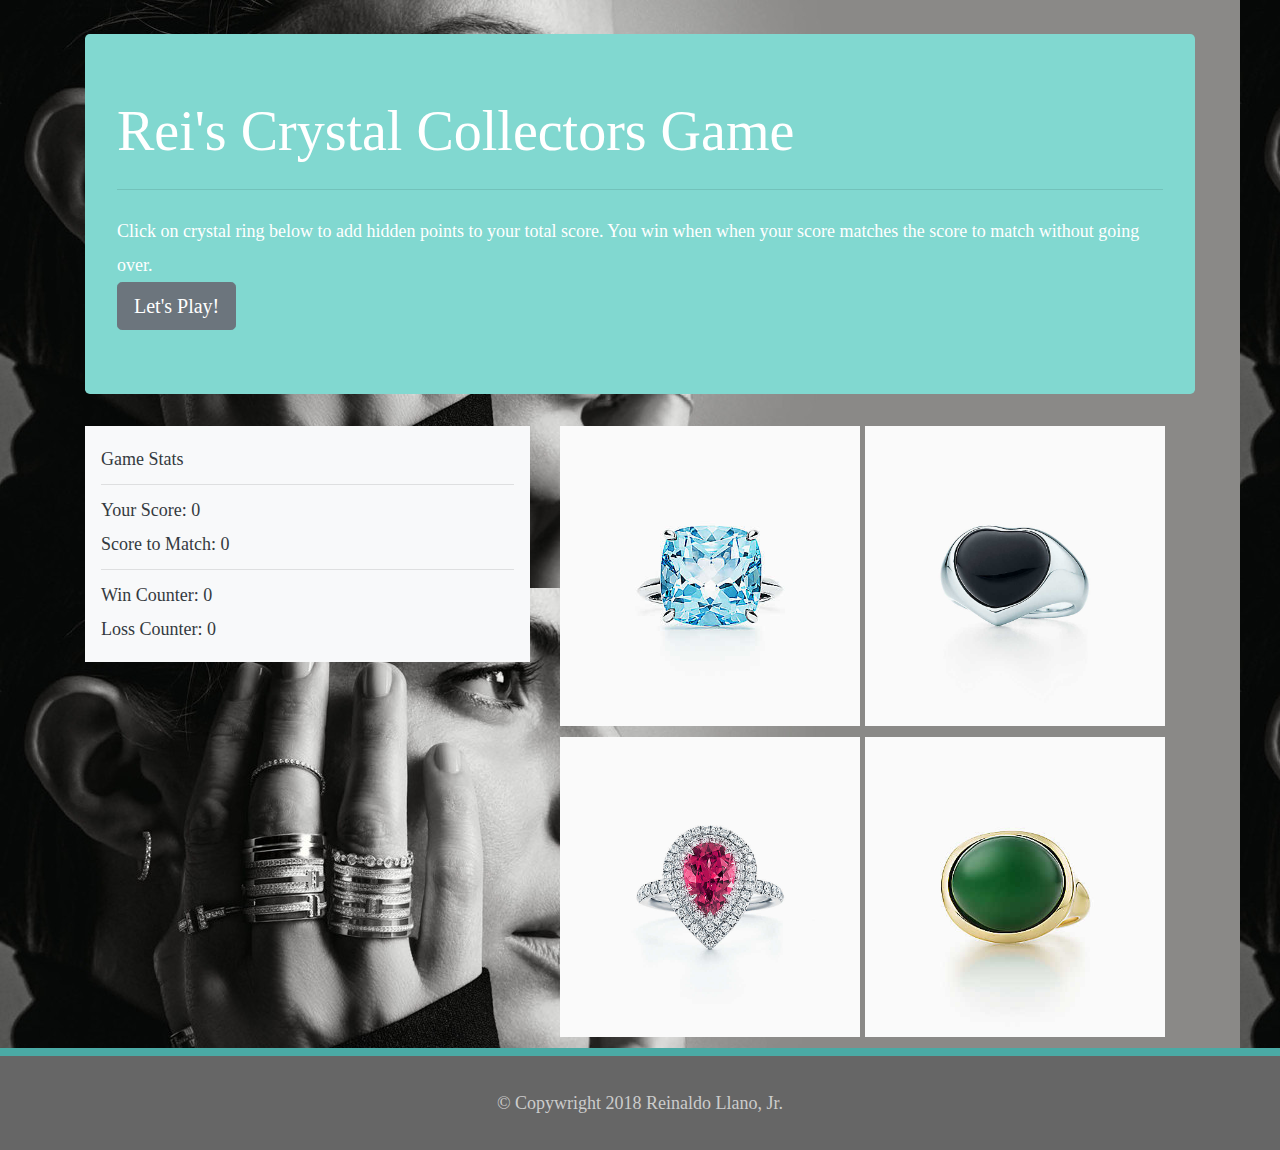
==== index.html @ 566a2db4 "commit index changes" ====
<html lang="en">

<head>
    <meta charset="UTF-8">
    <meta name="viewport" content="width=device-width, initial-scale=1.0">
    <meta http-equiv="X-UA-Compatible" content="ie=edge">
    <title>Rei's Crystal Collectors Game</title>

    <!-- STYLING/CSS  -->
    <link rel="stylesheet" href="https://maxcdn.bootstrapcdn.com/bootstrap/4.0.0/css/bootstrap.min.css" integrity="sha384-Gn5384xqQ1aoWXA+058RXPxPg6fy4IWvTNh0E263XmFcJlSAwiGgFAW/dAiS6JXm"
        crossorigin="anonymous">

    <link rel="stylesheet" type="text/css" href="assets/css/reset.css">
    <link rel="stylesheet" type="text/css" href="assets/css/style.css">

    <!-- JQUERY  -->
    <script src="https://code.jquery.com/jquery-3.2.1.slim.min.js " integrity="sha384-KJ3o2DKtIkvYIK3UENzmM7KCkRr/rE9/Qpg6aAZGJwFDMVNA/GpGFF93hXpG5KkN "
        crossorigin="anonymous "></script>

    <!-- JAVASCRIPT  -->
    <!-- ========================================= -->
    <script src="assets/javascript/game.js"></script>

</head>

<body>
    <br>
    <div class=container>
        <div class="jumbotron">
            <h1 class="display-4">Rei's Crystal Collectors Game</h1>
            <hr class="my-4">
            <p>Click on crystal ring below to add hidden points to your total score. You win when when your score matches the score to match without going over.</p>
            <p class="lead">
                <a class="btn btn-secondary btn-lg" role="button">Let's Play!</a>
            </p>
        </div>
    </div>
    <div class="container">
        <div class="row">
            <div class="col">
                <div class="p-3 mb-2 bg-light text-dark">
                    <div class="panel panel-default">
                        <div class="panel-body">
                            <h1>Game Stats</h1>
                            <hr class='my-2'>
                            <strong> Your Score: </strong>
                            <span id='user-score'>0</span>
                        </div>
                    </div>
                    <div class="panel panel-default">
                        <div class="panel-body">
                            <strong>Score to Match:</strong>
                            <span id='random-score'>0</span>
                        </div>
                    </div>
                    <hr class='my-2'>
                    <div class="panel panel-default">
                        <div class="panel-body">
                            <p> Win Counter:
                                <span id='wins'>0</span>
                            </p>
                        </div>
                    </div>
                    <div class="panel panel-default">
                        <div class="panel-body">
                            <strong>Loss Counter:</strong>
                            <span id='losses'>0</span>
                        </div>
                    </div>
                </div>
            </div>
            <div class="col-7">
                <div id="crystals">
                    <!-- We gave our crystal image the class ".crystal-image" to apply the resize-->
                    <img class="crystal-image position=relative" src="assets/images/tiffany1.jpg" alt="crystals">
                    <img class="crystal-image position=relative" src="assets/images/tiffany2.jpg" alt="crystals">
                    <br>
                    <img class="crystal-image position=relative" src="assets/images/tiffany3.jpg" alt="crystals">
                    <img class="crystal-image position=relative" src="assets/images/tiffany4.jpg" alt="crystals">
                </div>
            </div>
        </div>
    </div>
    <footer>
        <div class=" container ">
            <div class="col">
                &copy; Copywright 2018 Reinaldo Llano, Jr.
            </div>
        </div>
    </footer>

    <script src="https://cdnjs.cloudflare.com/ajax/libs/popper.js/1.12.9/umd/popper.min.js " integrity="sha384-ApNbgh9B+Y1QKtv3Rn7W3mgPxhU9K/ScQsAP7hUibX39j7fakFPskvXusvfa0b4Q "
        crossorigin="anonymous "></script>
    <script src="https://maxcdn.bootstrapcdn.com/bootstrap/4.0.0/js/bootstrap.min.js " integrity="sha384-JZR6Spejh4U02d8jOt6vLEHfe/JQGiRRSQQxSfFWpi1MquVdAyjUar5+76PVCmYl "
        crossorigin="anonymous "></script>

</body>

</html>
---- assets/css/style.css ----
.crystal-image {
    width: 300px;
    height: 300px;
}

body {
    background-image: url("../images/tiffanybackground.jpg");
    font-size: 18px;
    line-height: 34px;
    font-family: inherit;
    color: white;
    width: 100%;
}

/*footer*/

footer {
    background: #666;
    color: #fff;
    padding: 30px 0;
    clear: both;
    border-top: 8px solid #4aaaa5;
    color: #ccc;
    font-size: 18px;
    text-align: center;
}

.jumbotron {
    background-color: #81d8d0;
}

.cointainer {
    background-color: #81d8d0;
    color: #81d8d0;
}

/* Extra small devices (portrait phones, less than 576px)*/

@media screen and (max-width: 575.98px) {
    .crystal-image {
        width: 125px;
        height: 125px;
    }
}

/* Small devices (landscape phones, less than 768px)*/

@media screen and (max-width: 767.98px) {
    .crystal-image {
        width: 130px;
        height: 130px;
    }
}

/* Medium devices (tablets, less than 992px)*/

@media screen and (max-width: 991.98px) {
    .crystal-image {
        width: 175px;
        height: 175px;
    }
}

/*  Large devices (desktops, less than 1200px)*/

@media screen and (max-width: 1199.98px) {
    .crystal-image {
        width: 245px;
        height: 245px;
    }
}

/* //Extra large devices (large desktops)
// No media query since the extra-large breakpoint has no upper bound on its width
*/
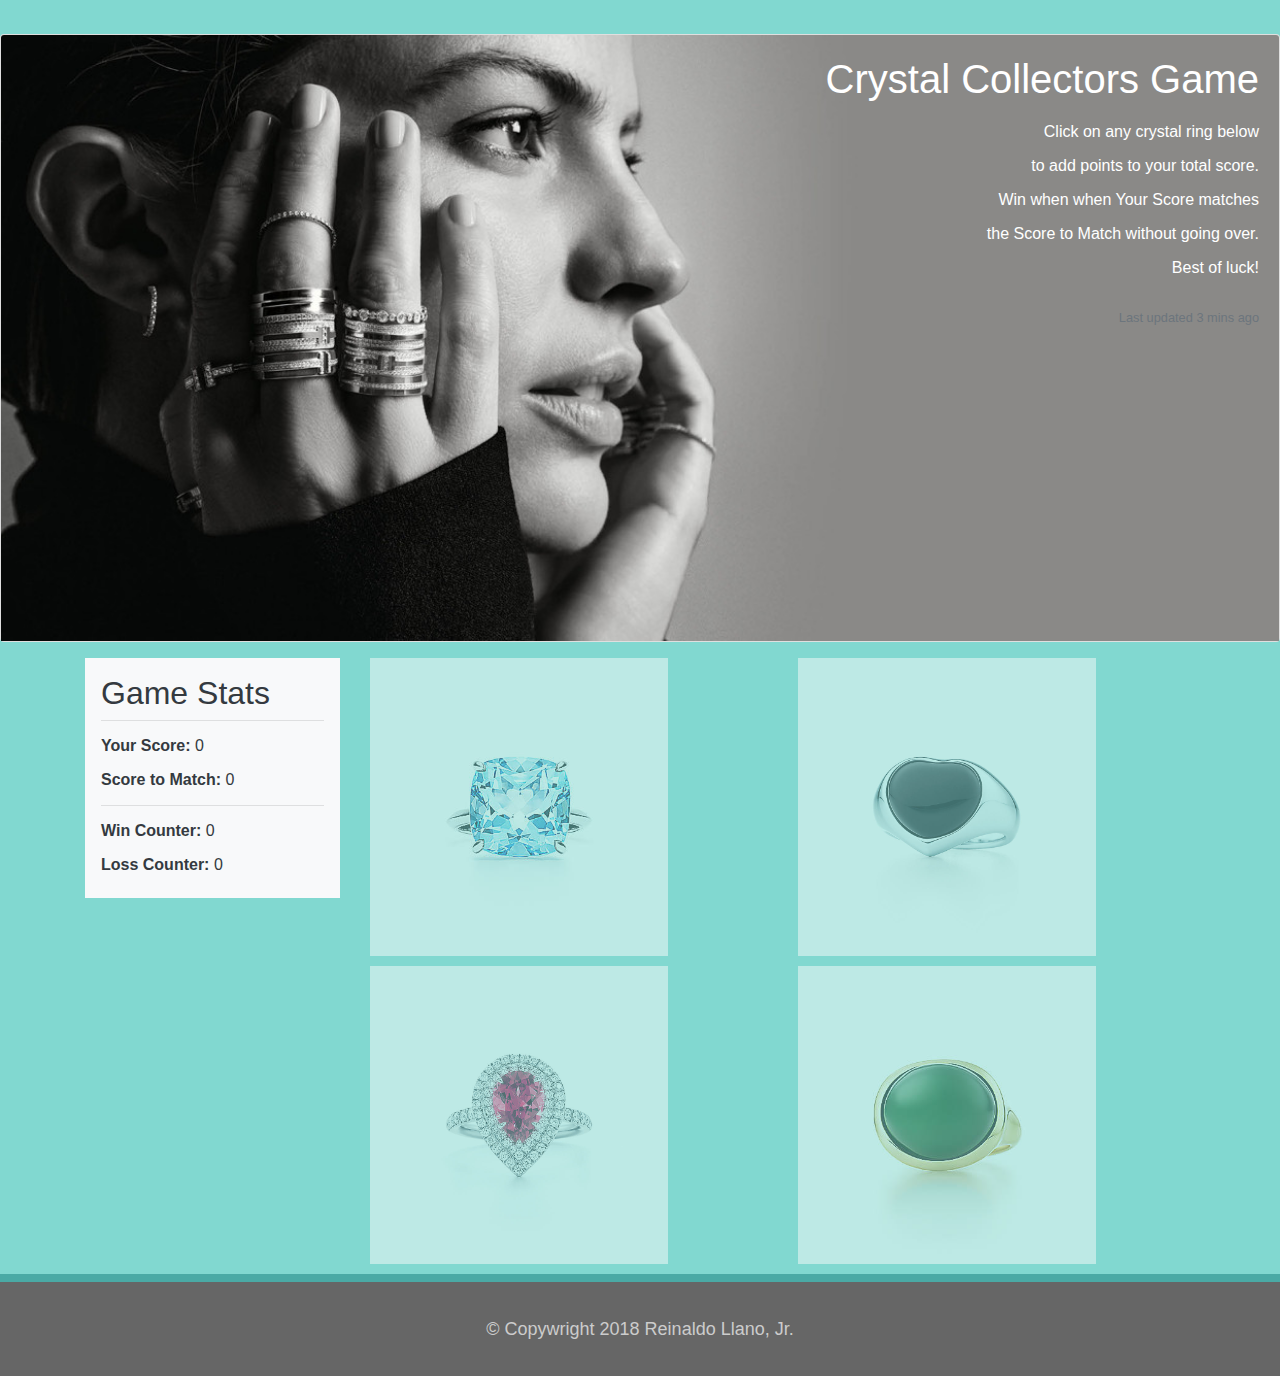
==== commit 8ae841ee: "Commit new formating changes to style and index pages" ====
--- a/index.html
+++ b/index.html
@@ -10,7 +10,6 @@
     <link rel="stylesheet" href="https://maxcdn.bootstrapcdn.com/bootstrap/4.0.0/css/bootstrap.min.css" integrity="sha384-Gn5384xqQ1aoWXA+058RXPxPg6fy4IWvTNh0E263XmFcJlSAwiGgFAW/dAiS6JXm"
         crossorigin="anonymous">
 
-    <link rel="stylesheet" type="text/css" href="assets/css/reset.css">
     <link rel="stylesheet" type="text/css" href="assets/css/style.css">
 
     <!-- JQUERY  -->
@@ -25,23 +24,27 @@
 
 <body>
     <br>
-    <div class=container>
-        <div class="jumbotron">
-            <h1 class="display-4">Rei's Crystal Collectors Game</h1>
-            <hr class="my-4">
-            <p>Click on crystal ring below to add hidden points to your total score. You win when when your score matches the score to match without going over.</p>
-            <p class="lead">
-                <a class="btn btn-secondary btn-lg" role="button">Let's Play!</a>
+    <div class="card mb-3 text-right">
+        <img class="card-img-top" src="assets/images/tiffanybackground.jpg" alt="Card image cap">
+        <div class="card-img-overlay">
+            <h1 class="card-title">Crystal Collectors Game</h1>
+            <p>Click on any crystal ring below<br>
+             to add points to your total score.<br>
+            Win when when Your Score matches<br>
+            the Score to Match without going over.<br>
+            Best of luck!</p>
+            <p class="card-text">
+                <small class="text-muted">Last updated 3 mins ago</small>
             </p>
         </div>
     </div>
     <div class="container">
         <div class="row">
-            <div class="col">
+            <div class="col-4 col-xs-6 col-s-6 col-m-4 col-lg-3 ">
                 <div class="p-3 mb-2 bg-light text-dark">
                     <div class="panel panel-default">
                         <div class="panel-body">
-                            <h1>Game Stats</h1>
+                            <h2>Game Stats</h2>
                             <hr class='my-2'>
                             <strong> Your Score: </strong>
                             <span id='user-score'>0</span>
@@ -56,9 +59,8 @@
                     <hr class='my-2'>
                     <div class="panel panel-default">
                         <div class="panel-body">
-                            <p> Win Counter:
-                                <span id='wins'>0</span>
-                            </p>
+                            <strong> Win Counter:</strong>
+                            <span id='wins'>0</span>
                         </div>
                     </div>
                     <div class="panel panel-default">
@@ -69,17 +71,26 @@
                     </div>
                 </div>
             </div>
-            <div class="col-7">
-                <div id="crystals">
-                    <!-- We gave our crystal image the class ".crystal-image" to apply the resize-->
-                    <img class="crystal-image position=relative" src="assets/images/tiffany1.jpg" alt="crystals">
-                    <img class="crystal-image position=relative" src="assets/images/tiffany2.jpg" alt="crystals">
-                    <br>
-                    <img class="crystal-image position=relative" src="assets/images/tiffany3.jpg" alt="crystals">
-                    <img class="crystal-image position=relative" src="assets/images/tiffany4.jpg" alt="crystals">
+            <div class="col">
+                <div class="row">
+                    <div class="col" id="tl">
+                        <img src="assets/images/tiffany1.jpg" class="anime" alt="crystal 1" id="tl">
+                    </div>
+                    <div class="col" id="tr">
+                        <img src="assets/images/tiffany2.jpg" class="anime" alt="crystal 2"  id="tr">
+                    </div>
+                </div>
+                <div class="row">
+                    <div class="col" id="bl">
+                        <img src="assets/images/tiffany3.jpg" class="anime" alt="crystal 3"  id="bl">
+                    </div>
+                    <div class="col" id="br">
+                        <img src="assets/images/tiffany4.jpg" class="anime" alt="crystal 4"  id="br">
+                    </div>
                 </div>
             </div>
         </div>
+    </div>
     </div>
     <footer>
         <div class=" container ">
--- a/assets/css/style.css
+++ b/assets/css/style.css
@@ -1,11 +1,38 @@
-.crystal-image {
+/*img {
+    width: 75%;
+    padding-bottom: 5px;
+}*/
+
+#tl{
+    width: 75%;
+    padding-bottom: 5px;
+}
+
+#tr{
+    width: 75%;
+    padding-bottom: 5px;
+}
+
+#bl{
+    width: 75%;
+    padding-bottom: 5px;
+}
+
+
+#br{
+    width: 75%;
+    padding-bottom: 5px;
+}
+
+/*.crystal-image {
     width: 300px;
     height: 300px;
 }
+*/
 
 body {
-    background-image: url("../images/tiffanybackground.jpg");
-    font-size: 18px;
+    background-color: #81d8d0;
+    font-size: 16px;
     line-height: 34px;
     font-family: inherit;
     color: white;
@@ -25,51 +52,22 @@
     text-align: center;
 }
 
-.jumbotron {
+.cointainer {
     background-color: #81d8d0;
+    color: white;
 }
 
-.cointainer {
-    background-color: #81d8d0;
-    color: #81d8d0;
+.anime {
+    float: left;
+    width: 90%;
+    opacity: .5;
+    transition: .5s;
+    /* Animation */
 }
 
-/* Extra small devices (portrait phones, less than 576px)*/
-
-@media screen and (max-width: 575.98px) {
-    .crystal-image {
-        width: 125px;
-        height: 125px;
-    }
-}
-
-/* Small devices (landscape phones, less than 768px)*/
-
-@media screen and (max-width: 767.98px) {
-    .crystal-image {
-        width: 130px;
-        height: 130px;
-    }
-}
-
-/* Medium devices (tablets, less than 992px)*/
-
-@media screen and (max-width: 991.98px) {
-    .crystal-image {
-        width: 175px;
-        height: 175px;
-    }
-}
-
-/*  Large devices (desktops, less than 1200px)*/
-
-@media screen and (max-width: 1199.98px) {
-    .crystal-image {
-        width: 245px;
-        height: 245px;
-    }
-}
-
-/* //Extra large devices (large desktops)
-// No media query since the extra-large breakpoint has no upper bound on its width
-*/+.anime:hover {
+    transition: .5s;
+    /* Animation */
+    opacity: 1;
+    border-radius: 75%;
+}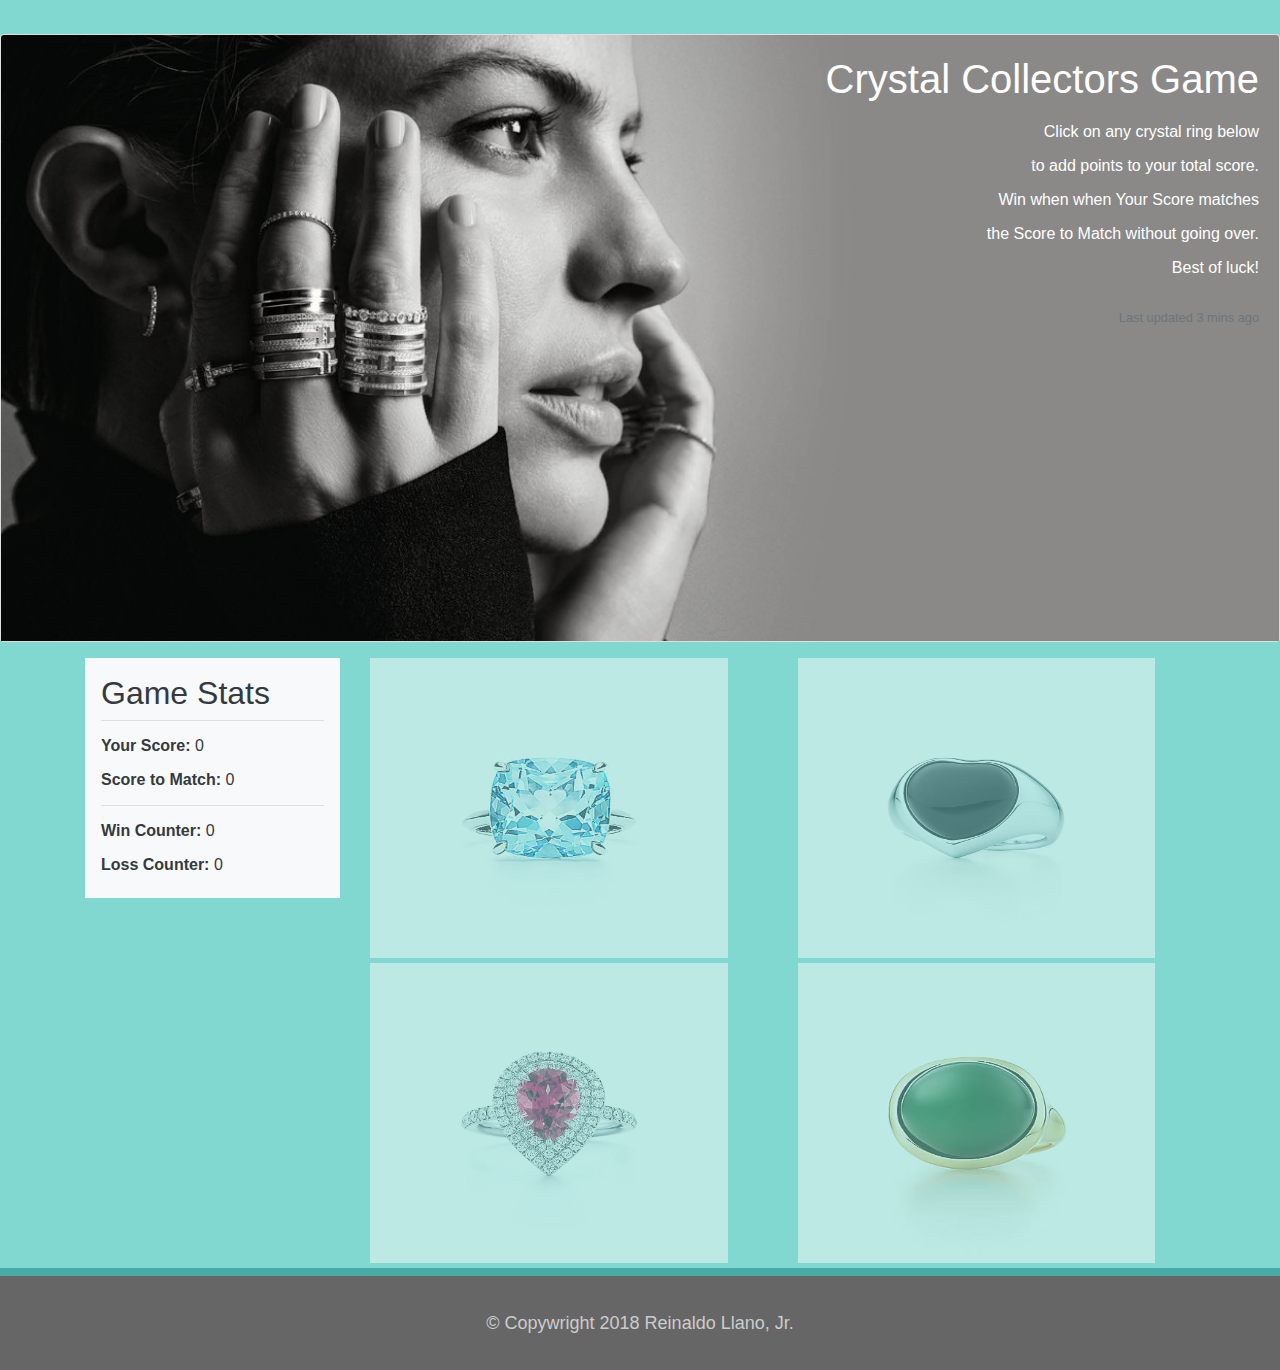
==== commit 3944c0b3: "Commiit Changes to Files" ====
--- a/index.html
+++ b/index.html
@@ -44,7 +44,7 @@
                 <div class="p-3 mb-2 bg-light text-dark">
                     <div class="panel panel-default">
                         <div class="panel-body">
-                            <h2>Game Stats</h2>
+                            <strong><h2>Game Stats</h2></strong>
                             <hr class='my-2'>
                             <strong> Your Score: </strong>
                             <span id='user-score'>0</span>
@@ -74,23 +74,22 @@
             <div class="col">
                 <div class="row">
                     <div class="col" id="tl">
-                        <img src="assets/images/tiffany1.jpg" class="anime" alt="crystal 1" id="tl">
+                        <img src="assets/images/tiffany1.jpg" class="anime crystal-image" alt="crystal 1" id="tl crystals">
                     </div>
                     <div class="col" id="tr">
-                        <img src="assets/images/tiffany2.jpg" class="anime" alt="crystal 2"  id="tr">
+                        <img src="assets/images/tiffany2.jpg" class="anime crystal-image" alt="crystal 2"  id="tr crystals">
                     </div>
                 </div>
                 <div class="row">
                     <div class="col" id="bl">
-                        <img src="assets/images/tiffany3.jpg" class="anime" alt="crystal 3"  id="bl">
+                        <img src="assets/images/tiffany3.jpg" class="anime crystal-image" alt="crystal 3"  id="bl crystals">
                     </div>
                     <div class="col" id="br">
-                        <img src="assets/images/tiffany4.jpg" class="anime" alt="crystal 4"  id="br">
+                        <img src="assets/images/tiffany4.jpg" class="anime crystal-image" alt="crystal 4"  id="br crystals">
                     </div>
                 </div>
             </div>
         </div>
-    </div>
     </div>
     <footer>
         <div class=" container ">
--- a/assets/css/style.css
+++ b/assets/css/style.css
@@ -1,7 +1,4 @@
-/*img {
-    width: 75%;
-    padding-bottom: 5px;
-}*/
+
 
 #tl{
     width: 75%;
@@ -24,11 +21,11 @@
     padding-bottom: 5px;
 }
 
-/*.crystal-image {
+.crystal-image {
     width: 300px;
     height: 300px;
 }
-*/
+
 
 body {
     background-color: #81d8d0;
@@ -36,8 +33,9 @@
     line-height: 34px;
     font-family: inherit;
     color: white;
-    width: 100%;
+
 }
+
 
 /*footer*/
 
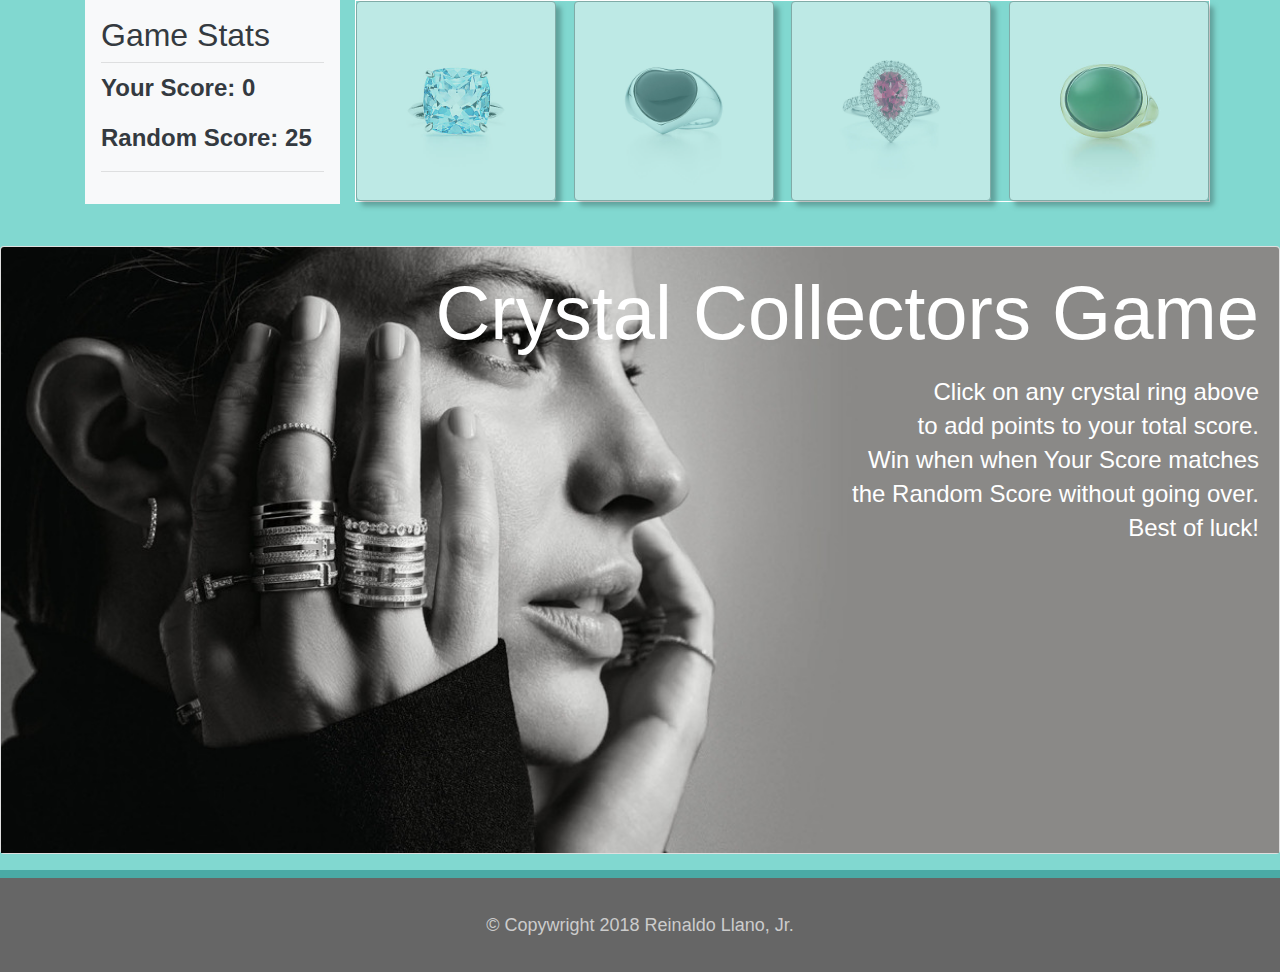
==== commit e3e4823b: "Commit final changes to primary files" ====
--- a/index.html
+++ b/index.html
@@ -1,109 +1,101 @@
+<!DOCTYPE html>
 <html lang="en">
 
 <head>
     <meta charset="UTF-8">
     <meta name="viewport" content="width=device-width, initial-scale=1.0">
     <meta http-equiv="X-UA-Compatible" content="ie=edge">
-    <title>Rei's Crystal Collectors Game</title>
-
+    <title>Crystal's Collectors Game</title>
     <!-- STYLING/CSS  -->
     <link rel="stylesheet" href="https://maxcdn.bootstrapcdn.com/bootstrap/4.0.0/css/bootstrap.min.css" integrity="sha384-Gn5384xqQ1aoWXA+058RXPxPg6fy4IWvTNh0E263XmFcJlSAwiGgFAW/dAiS6JXm"
         crossorigin="anonymous">
-
-    <link rel="stylesheet" type="text/css" href="assets/css/style.css">
+    <link rel="stylesheet" type="text/css" href="assets/css/style2.css">
 
     <!-- JQUERY  -->
-    <script src="https://code.jquery.com/jquery-3.2.1.slim.min.js " integrity="sha384-KJ3o2DKtIkvYIK3UENzmM7KCkRr/rE9/Qpg6aAZGJwFDMVNA/GpGFF93hXpG5KkN "
-        crossorigin="anonymous "></script>
+    <script src="https://code.jquery.com/jquery-3.2.1.slim.min.js "></script>
 
-    <!-- JAVASCRIPT  -->
-    <!-- ========================================= -->
-    <script src="assets/javascript/game.js"></script>
+
+
 
 </head>
 
 <body>
-    <br>
-    <div class="card mb-3 text-right">
-        <img class="card-img-top" src="assets/images/tiffanybackground.jpg" alt="Card image cap">
-        <div class="card-img-overlay">
-            <h1 class="card-title">Crystal Collectors Game</h1>
-            <p>Click on any crystal ring below<br>
-             to add points to your total score.<br>
-            Win when when Your Score matches<br>
-            the Score to Match without going over.<br>
-            Best of luck!</p>
-            <p class="card-text">
-                <small class="text-muted">Last updated 3 mins ago</small>
-            </p>
-        </div>
-    </div>
+ 
     <div class="container">
         <div class="row">
-            <div class="col-4 col-xs-6 col-s-6 col-m-4 col-lg-3 ">
+            <div class="col-4 col-xs-6 col-s-6 col-m-4 col-lg-3">
                 <div class="p-3 mb-2 bg-light text-dark">
                     <div class="panel panel-default">
                         <div class="panel-body">
-                            <strong><h2>Game Stats</h2></strong>
+                            <h2>Game Stats</h2>
                             <hr class='my-2'>
-                            <strong> Your Score: </strong>
-                            <span id='user-score'>0</span>
+                            <strong>
+                                <p id="score"></p>
+                            </strong>
                         </div>
                     </div>
                     <div class="panel panel-default">
                         <div class="panel-body">
-                            <strong>Score to Match:</strong>
-                            <span id='random-score'>0</span>
+                            <strong>
+                                <p id="results"></p>
+                            </strong>
                         </div>
                     </div>
                     <hr class='my-2'>
                     <div class="panel panel-default">
                         <div class="panel-body">
-                            <strong> Win Counter:</strong>
-                            <span id='wins'>0</span>
+                            <strong>
+                                <p id="wins"></p>
+                            </strong>
                         </div>
                     </div>
                     <div class="panel panel-default">
                         <div class="panel-body">
-                            <strong>Loss Counter:</strong>
-                            <span id='losses'>0</span>
+                            <strong>
+                                <p id="losses"></p>
+                            </strong>
                         </div>
                     </div>
                 </div>
             </div>
             <div class="col">
                 <div class="row">
-                    <div class="col" id="tl">
-                        <img src="assets/images/tiffany1.jpg" class="anime crystal-image" alt="crystal 1" id="tl crystals">
-                    </div>
-                    <div class="col" id="tr">
-                        <img src="assets/images/tiffany2.jpg" class="anime crystal-image" alt="crystal 2"  id="tr crystals">
-                    </div>
-                </div>
-                <div class="row">
-                    <div class="col" id="bl">
-                        <img src="assets/images/tiffany3.jpg" class="anime crystal-image" alt="crystal 3"  id="bl crystals">
-                    </div>
-                    <div class="col" id="br">
-                        <img src="assets/images/tiffany4.jpg" class="anime crystal-image" alt="crystal 4"  id="br crystals">
+                    <!-- Crystals get added to site-->
+                    <div class="crystals">
+
                     </div>
                 </div>
             </div>
         </div>
     </div>
+    <br>
+    <div class="card mb-3 text-right">
+        <img class="card-img-top" src="assets/images/tiffanybackground.jpg" height="25%" alt="Card image cap">
+        <div class="card-img-overlay">
+            <h1 class="card-title">Crystal Collectors Game</h1>
+            <p class="card-text">
+                <p>Click on any crystal ring above
+                <br> to add points to your total score.
+                <br> Win when when Your Score matches
+                <br> the Random Score without going over.
+                <br> Best of luck!</p>
+            </p>
+        </div>
+    </div>
+
+
+
     <footer>
-        <div class=" container ">
+        <div class="container">
             <div class="col">
                 &copy; Copywright 2018 Reinaldo Llano, Jr.
             </div>
         </div>
     </footer>
 
-    <script src="https://cdnjs.cloudflare.com/ajax/libs/popper.js/1.12.9/umd/popper.min.js " integrity="sha384-ApNbgh9B+Y1QKtv3Rn7W3mgPxhU9K/ScQsAP7hUibX39j7fakFPskvXusvfa0b4Q "
-        crossorigin="anonymous "></script>
-    <script src="https://maxcdn.bootstrapcdn.com/bootstrap/4.0.0/js/bootstrap.min.js " integrity="sha384-JZR6Spejh4U02d8jOt6vLEHfe/JQGiRRSQQxSfFWpi1MquVdAyjUar5+76PVCmYl "
-        crossorigin="anonymous "></script>
-
+    <!-- JAVASCRIPT  -->
+    <script type="text/javascript" src="assets/javascript/javatest.js"></script>
 </body>
 
+
 </html>--- a/assets/css/style2.css
+++ b/assets/css/style2.css
@@ -0,0 +1,90 @@
+.crystals {
+    display: flex;
+    flex-wrap: wrap;
+    flex: 75%;
+    justify-content: space-between;
+    border: 1px solid white;
+    align-items: center;
+}
+
+.crystal {
+    border: 1px solid grey;
+    width: 200px;
+    height: 200px;
+    padding-right: 5px;
+    border-radius: 4px;
+    box-shadow: 5px 5px 5px rgba(0, 0, 0, 0.5);
+}
+
+body {
+    background-color: #81d8d0;
+    font-size: 24px;
+    line-height: 34px;
+    font-family: inherit;
+    color: white;
+}
+
+h1 {
+    font-size: 76px;
+}
+
+img {
+    width: 75%;
+}
+
+/*footer*/
+
+footer {
+    background: #666;
+    color: #fff;
+    padding: 30px 0;
+    clear: both;
+    border-top: 8px solid #4aaaa5;
+    color: #ccc;
+    font-size: 18px;
+    text-align: center;
+}
+
+.cointainer {
+    background-color: #81d8d0;
+    color: white;
+}
+
+.anime {
+    opacity: .5;
+    transition: .5s;
+    /* Animation */
+}
+
+.anime:hover {
+    transition: .5s;
+    /* Animation */
+    opacity: 1;
+    border-radius: 75%;
+}
+
+@media (max-width: 640px) {
+    .crystal {
+        width: 125px;
+        height: 125px;
+    }
+    body {
+        font-size: 12px;
+    }
+    h1 {
+        font-size: 18px;
+    }
+}
+
+@media (max-width: 768px) {
+    .crystal {
+        width: 150px;
+        height: 150px;
+    }
+    body {
+        font-size: 14px;
+    }
+    h1 {
+    font-size: 30px;
+}
+}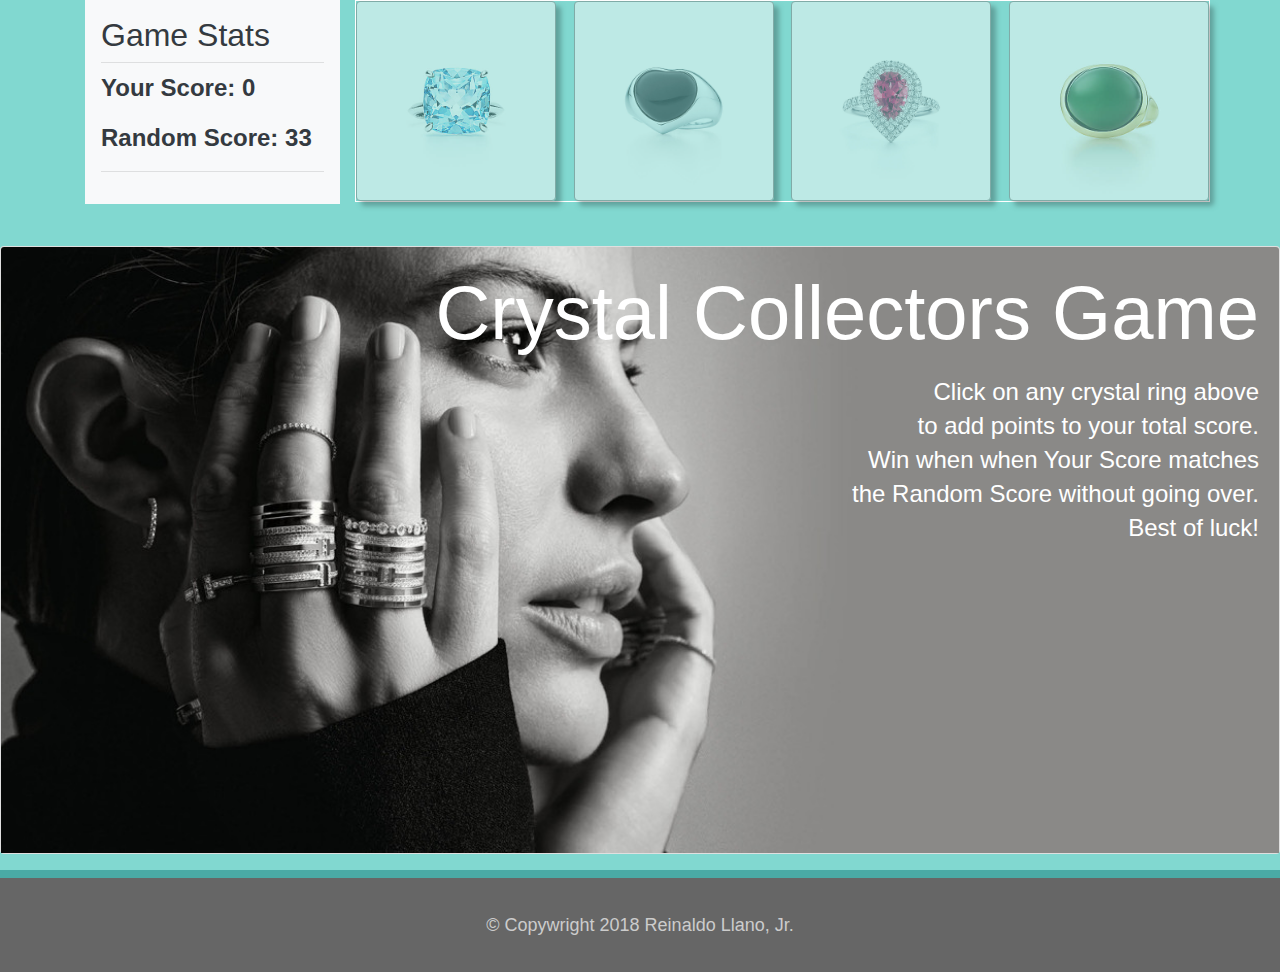
==== commit f47362ec: "Commit final change to HTML file" ====
--- a/index.html
+++ b/index.html
@@ -9,7 +9,7 @@
     <!-- STYLING/CSS  -->
     <link rel="stylesheet" href="https://maxcdn.bootstrapcdn.com/bootstrap/4.0.0/css/bootstrap.min.css" integrity="sha384-Gn5384xqQ1aoWXA+058RXPxPg6fy4IWvTNh0E263XmFcJlSAwiGgFAW/dAiS6JXm"
         crossorigin="anonymous">
-    <link rel="stylesheet" type="text/css" href="assets/css/style2.css">
+    <link rel="stylesheet" type="text/css" href="assets/css/style.css">
 
     <!-- JQUERY  -->
     <script src="https://code.jquery.com/jquery-3.2.1.slim.min.js "></script>
@@ -94,7 +94,7 @@
     </footer>
 
     <!-- JAVASCRIPT  -->
-    <script type="text/javascript" src="assets/javascript/javatest.js"></script>
+    <script type="text/javascript" src="assets/javascript/game.js"></script>
 </body>
 
 
--- a/assets/css/style.css
+++ b/assets/css/style.css
@@ -0,0 +1,90 @@
+.crystals {
+    display: flex;
+    flex-wrap: wrap;
+    flex: 75%;
+    justify-content: space-between;
+    border: 1px solid white;
+    align-items: center;
+}
+
+.crystal {
+    border: 1px solid grey;
+    width: 200px;
+    height: 200px;
+    padding-right: 5px;
+    border-radius: 4px;
+    box-shadow: 5px 5px 5px rgba(0, 0, 0, 0.5);
+}
+
+body {
+    background-color: #81d8d0;
+    font-size: 24px;
+    line-height: 34px;
+    font-family: inherit;
+    color: white;
+}
+
+h1 {
+    font-size: 76px;
+}
+
+img {
+    width: 75%;
+}
+
+/*footer*/
+
+footer {
+    background: #666;
+    color: #fff;
+    padding: 30px 0;
+    clear: both;
+    border-top: 8px solid #4aaaa5;
+    color: #ccc;
+    font-size: 18px;
+    text-align: center;
+}
+
+.cointainer {
+    background-color: #81d8d0;
+    color: white;
+}
+
+.anime {
+    opacity: .5;
+    transition: .5s;
+    /* Animation */
+}
+
+.anime:hover {
+    transition: .5s;
+    /* Animation */
+    opacity: 1;
+    border-radius: 75%;
+}
+
+@media (max-width: 640px) {
+    .crystal {
+        width: 125px;
+        height: 125px;
+    }
+    body {
+        font-size: 12px;
+    }
+    h1 {
+        font-size: 18px;
+    }
+}
+
+@media (max-width: 768px) {
+    .crystal {
+        width: 150px;
+        height: 150px;
+    }
+    body {
+        font-size: 14px;
+    }
+    h1 {
+    font-size: 30px;
+}
+}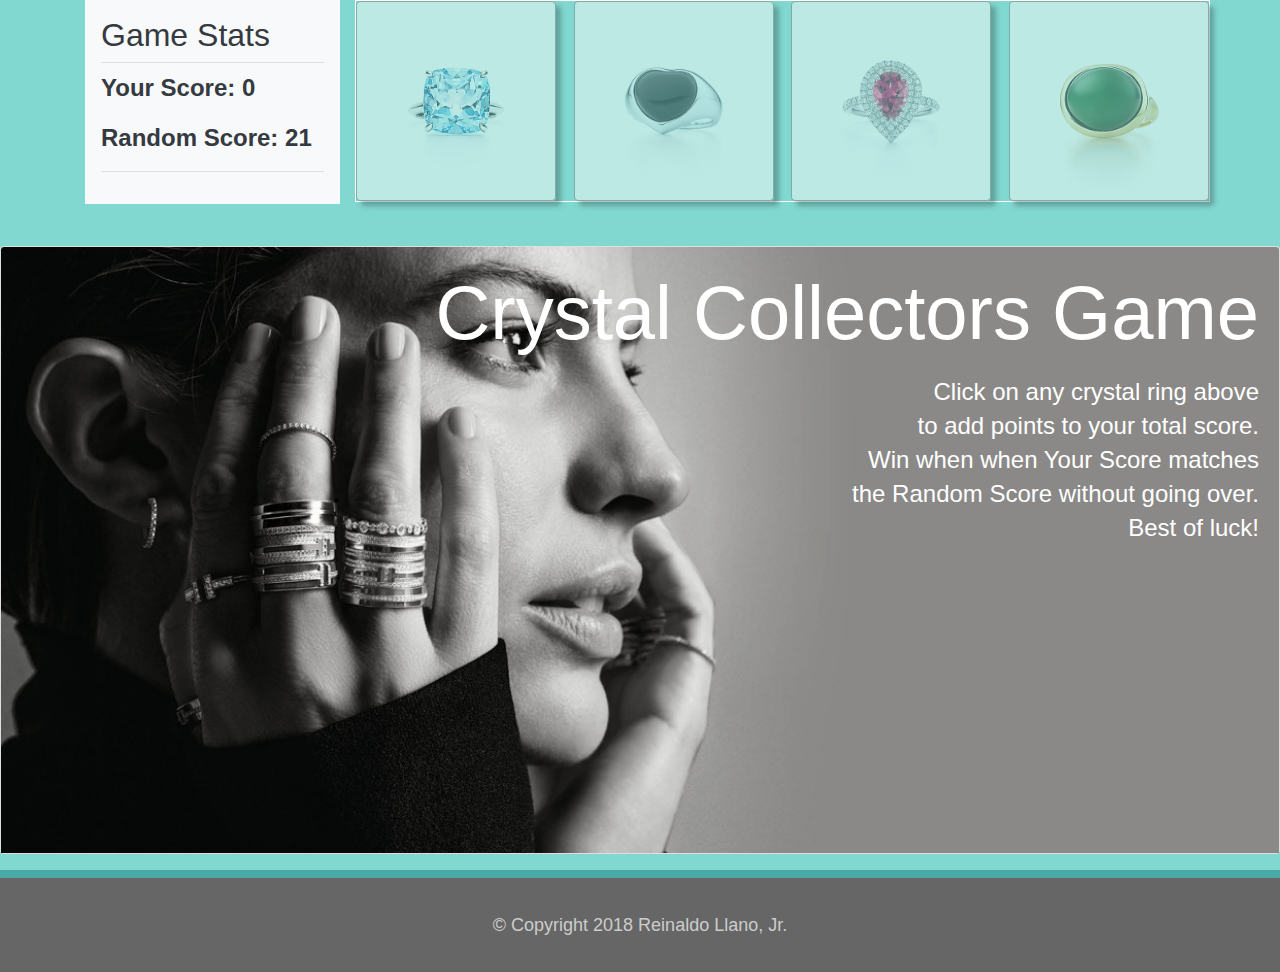
==== commit 1dcedd6a: "Commit changes to footer" ====
--- a/index.html
+++ b/index.html
@@ -88,7 +88,7 @@
     <footer>
         <div class="container">
             <div class="col">
-                &copy; Copywright 2018 Reinaldo Llano, Jr.
+                &copy; Copyright 2018 Reinaldo Llano, Jr.
             </div>
         </div>
     </footer>
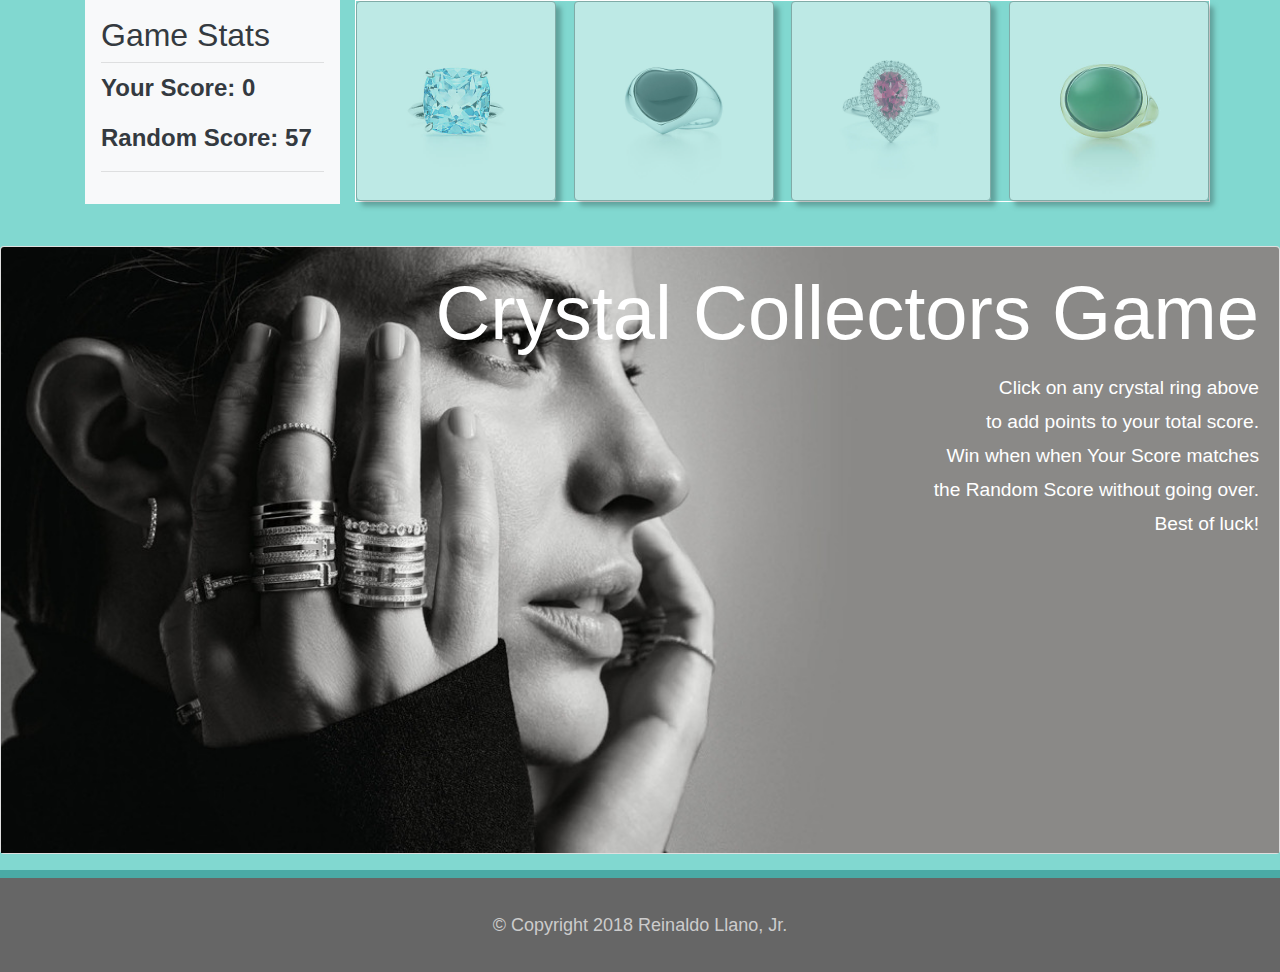
==== commit 8923a679: "Commit fix to mobile version" ====
--- a/index.html
+++ b/index.html
@@ -73,12 +73,12 @@
         <img class="card-img-top" src="assets/images/tiffanybackground.jpg" height="25%" alt="Card image cap">
         <div class="card-img-overlay">
             <h1 class="card-title">Crystal Collectors Game</h1>
-            <p class="card-text">
-                <p>Click on any crystal ring above
-                <br> to add points to your total score.
-                <br> Win when when Your Score matches
-                <br> the Random Score without going over.
-                <br> Best of luck!</p>
+            <p class="card-text small">
+                Click on any crystal ring above <br>
+                to add points to your total score.<br>
+                Win when when Your Score matches<br>
+                the Random Score without going over.<br>
+                Best of luck!
             </p>
         </div>
     </div>
--- a/assets/css/style.css
+++ b/assets/css/style.css
@@ -74,6 +74,10 @@
     h1 {
         font-size: 18px;
     }
+    p {
+    line-height: 2.5
+    }
+    ;
 }
 
 @media (max-width: 768px) {
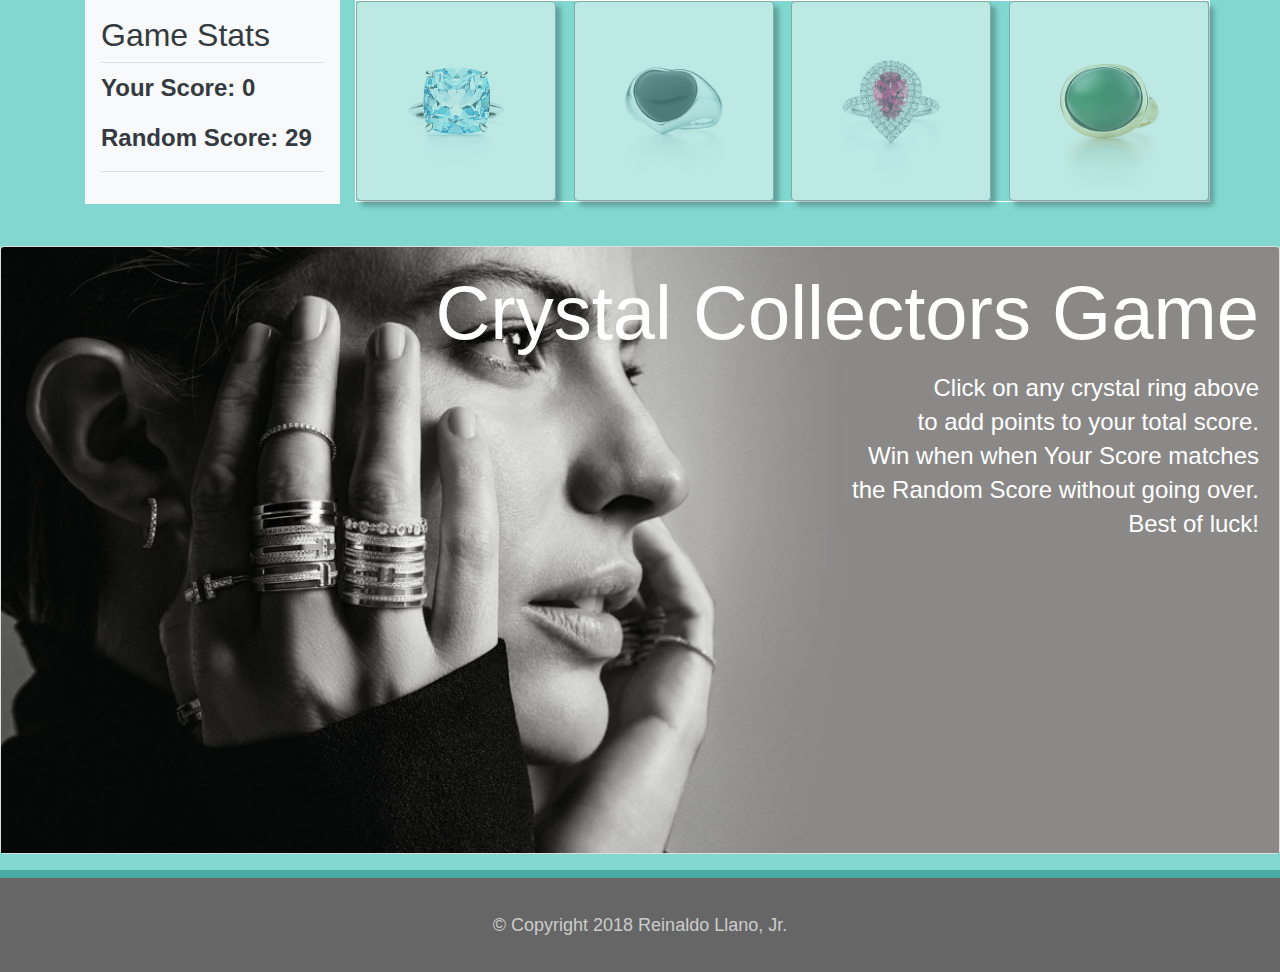
==== commit a0f35d53: "commit index change" ====
--- a/index.html
+++ b/index.html
@@ -73,7 +73,7 @@
         <img class="card-img-top" src="assets/images/tiffanybackground.jpg" height="25%" alt="Card image cap">
         <div class="card-img-overlay">
             <h1 class="card-title">Crystal Collectors Game</h1>
-            <p class="card-text small">
+            <p class="card-text">
                 Click on any crystal ring above <br>
                 to add points to your total score.<br>
                 Win when when Your Score matches<br>
